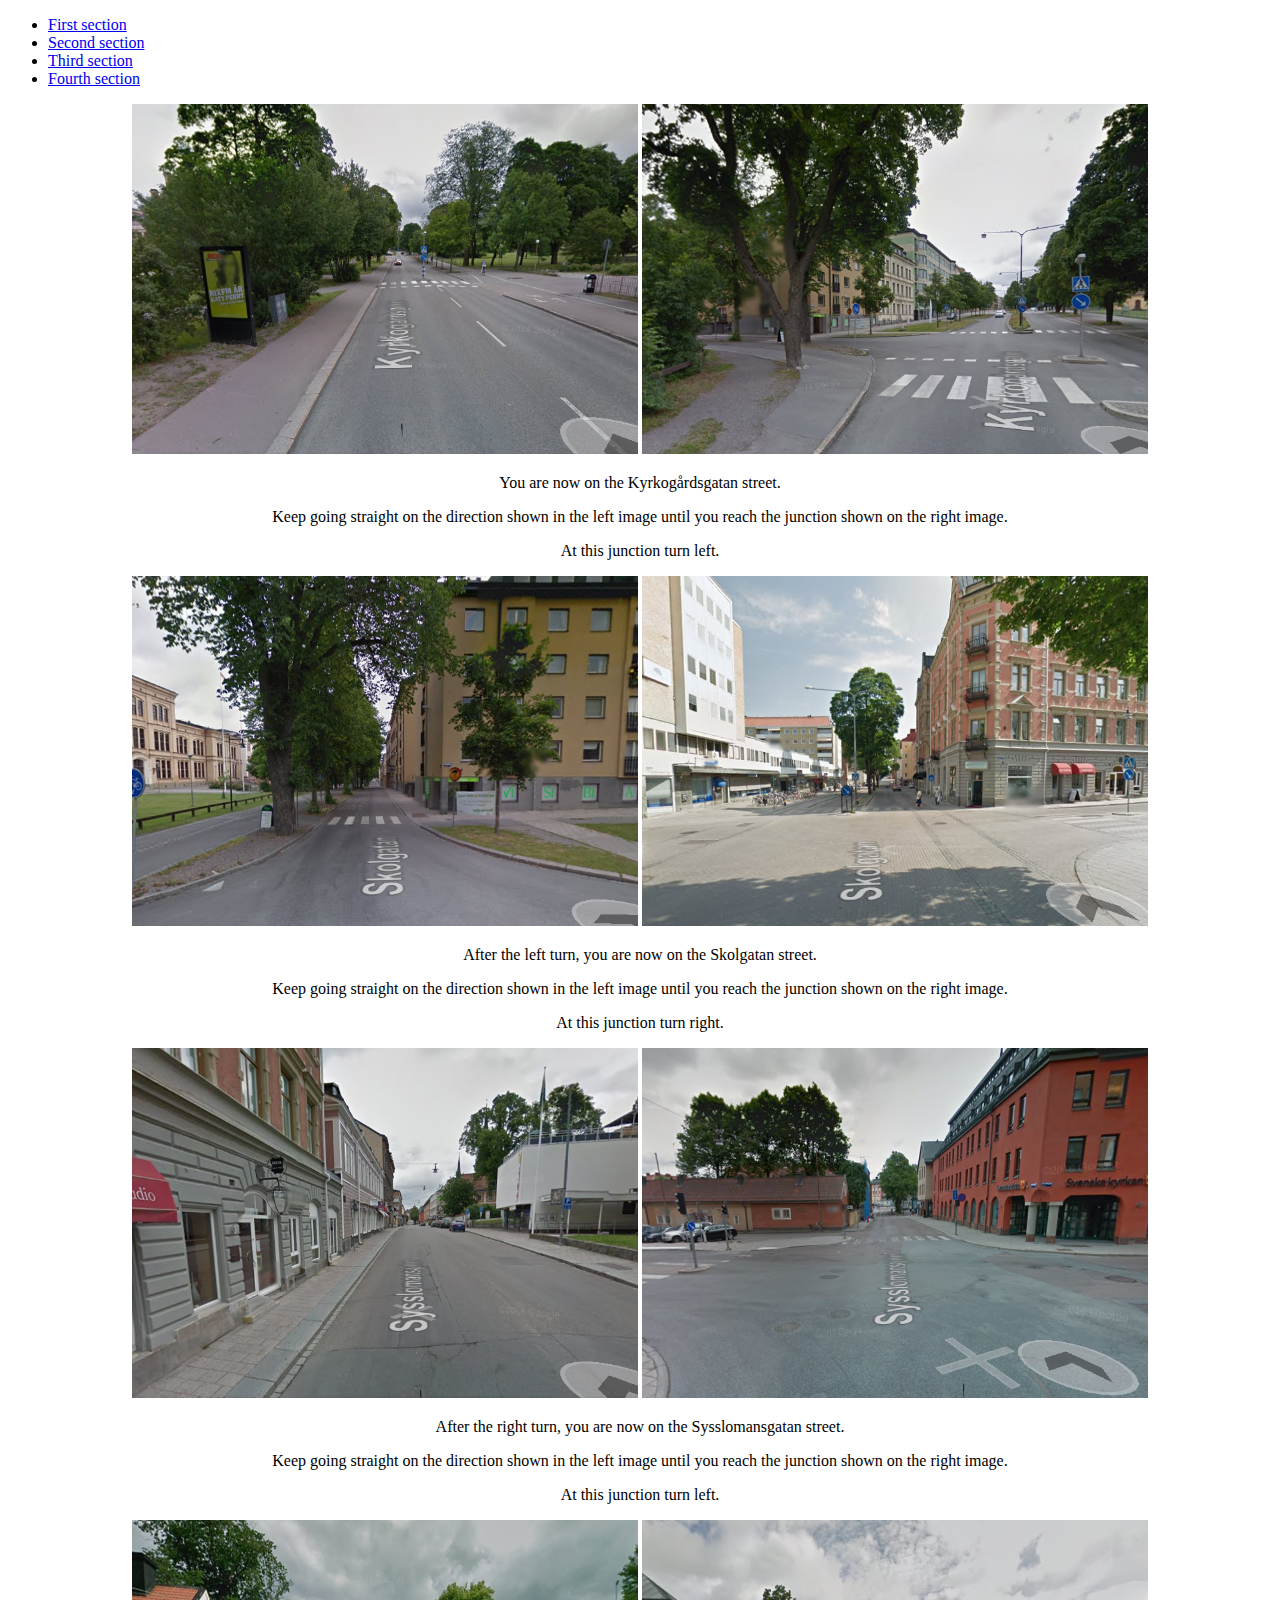
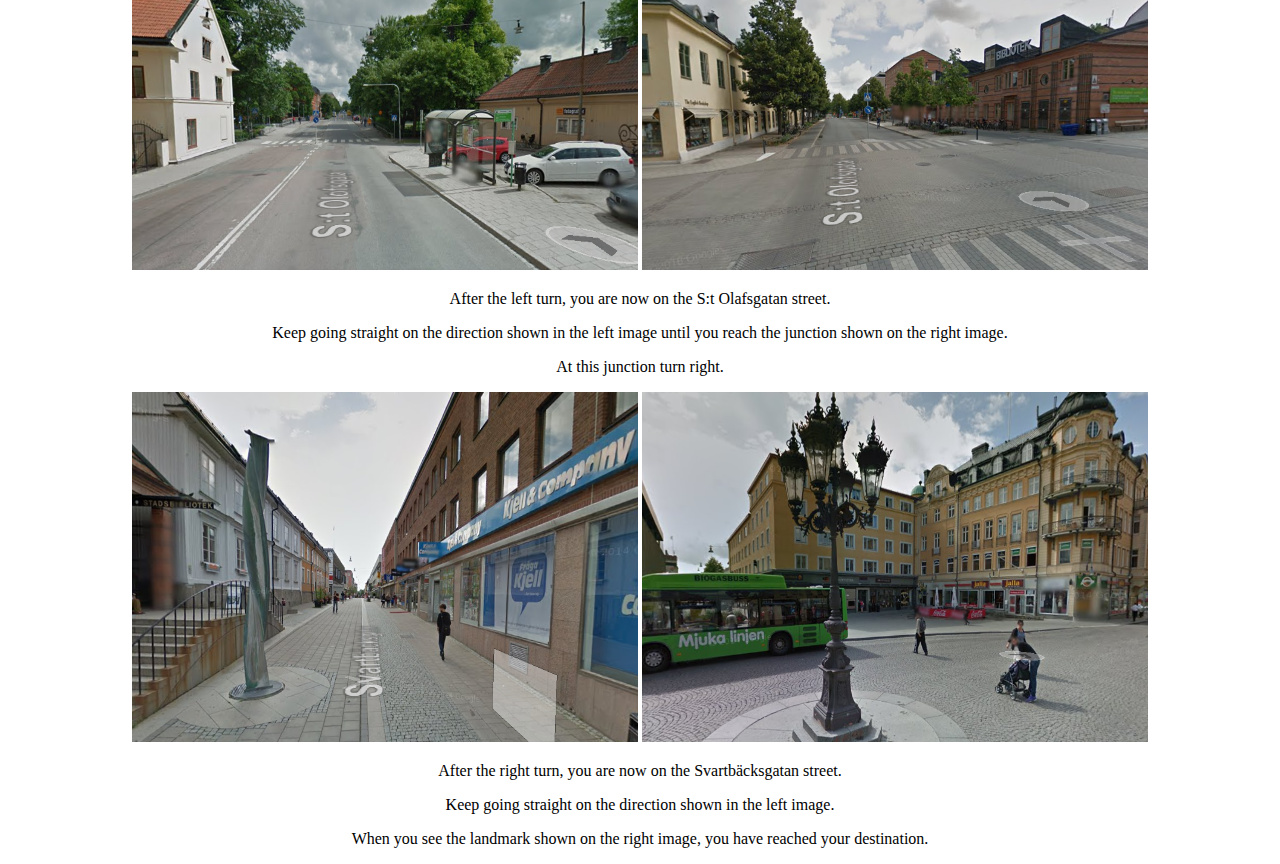
==== src/home.html @ 77dd81d9 "first commit" ====
<!DOCTYPE html>
<html lang="en">
<head>
    <meta charset="UTF-8">
    <title>Easy Navigation</title>

    <link rel="stylesheet" type="text/css" href="lib/jquery.pagepiling.css"/>
    <link rel="stylesheet" type="text/css" href="css/main.css"/>

    <script src="http://ajax.googleapis.com/ajax/libs/jquery/1.11.1/jquery.min.js"></script>
    <script type="text/javascript" src="lib/jquery.pagepiling.js"></script>
    <script type="text/javascript" src="js/home.js"></script>

</head>
<body>
<div id="main">
    <ul id="myMenu">
        <li data-menuanchor="firstPage" class="active"><a href="#firstPage">First section</a></li>
        <li data-menuanchor="secondPage"><a href="#secondPage">Second section</a></li>
        <li data-menuanchor="thirdPage"><a href="#thirdPage">Third section</a></li>
        <li data-menuanchor="fourthPage"><a href="#fourthPage">Fourth section</a></li>
    </ul>
    <div id="pagepiling">
        <div class="section" style="background-color: white;">
            <div style="text-align: center;">
                <img src="img/01.png" height="350" width="40%"/>
                <img src="img/02.png" height="350" width="40%"/>
            </div>
            <div style="text-align: center;">
                <p>You are now on the Kyrkogårdsgatan street.</p>
                <p>Keep going straight on the direction shown in the left image until you reach the junction shown on
                    the right image.</p>
                <p>At this junction turn left.</p>
            </div>
        </div>
        <div class="section" style="background-color: white;">
            <div style="text-align: center;">
                <img src="img/03.png" height="350" width="40%"/>
                <img src="img/04.png" height="350" width="40%"/>
            </div>
            <div style="text-align: center;">
                <p>After the left turn, you are now on the Skolgatan street.</p>
                <p>Keep going straight on the direction shown in the left image until you reach the junction shown on
                    the right image.</p>
                <p>At this junction turn right.</p>
            </div>
        </div>
        <div class="section" style="background-color: white;">
            <div style="text-align: center;">
                <img src="img/05.png" height="350" width="40%"/>
                <img src="img/06.png" height="350" width="40%"/>
            </div>
            <div style="text-align: center;">
                <p>After the right turn, you are now on the Sysslomansgatan street.</p>
                <p>Keep going straight on the direction shown in the left image until you reach the junction shown on
                    the right image.</p>
                <p>At this junction turn left.</p>
            </div>
        </div>
        <div class="section" style="background-color: white;">
            <div style="text-align: center;">
                <img src="img/07.png" height="350" width="40%"/>
                <img src="img/08.png" height="350" width="40%"/>
            </div>
            <div style="text-align: center;">
                <p>After the left turn, you are now on the S:t Olafsgatan street.</p>
                <p>Keep going straight on the direction shown in the left image until you reach the junction shown on
                    the right image.</p>
                <p>At this junction turn right.</p>
            </div>
        </div>
        <div class="section" style="background-color: white;">
            <div style="text-align: center;">
                <img src="img/09.png" height="350" width="40%"/>
                <img src="img/12.png" height="350" width="40%"/>
            </div>
            <div style="text-align: center;">
                <p>After the right turn, you are now on the Svartbäcksgatan street.</p>
                <p>Keep going straight on the direction shown in the left image.</p>
                <p>When you see the landmark shown on the right image, you have reached your destination.</p>
            </div>
        </div>
    </div>
    <!--<table>
        <tr>
            <td><img src="img/01.png" height="350" width="350"/></td>
            <td><img src="img/02.png" height="350" width="350"/></td>
            <td><img src="img/03.png" height="350" width="350"/></td>
            <td><img src="img/04.png" height="350" width="350"/></td>
            <td><img src="img/05.png" height="350" width="350"/></td>
            <td><img src="img/06.png" height="350" width="350"/></td>
            <td><img src="img/07.png" height="350" width="350"/></td>
            <td><img src="img/08.png" height="350" width="350"/></td>
            <td><img src="img/09.png" height="350" width="350"/></td>
            <td><img src="img/10.png" height="350" width="350"/></td>
            <td><img src="img/11.png" height="350" width="350"/></td>
            <td><img src="img/12.png" height="350" width="350"/></td>
        </tr>
        <tr>
            <td colspan="2">
                <p>You are now on the Kyrkogårdsgatan street. Keep going straigt on the direction shown in the left
                    image.</p>
            </td>
        </tr>
    </table>-->
</div>
</body>
</html>
---- src/css/main.css ----
.pp-tableCell {
    vertical-align: top;
    padding-top: 50px;
}
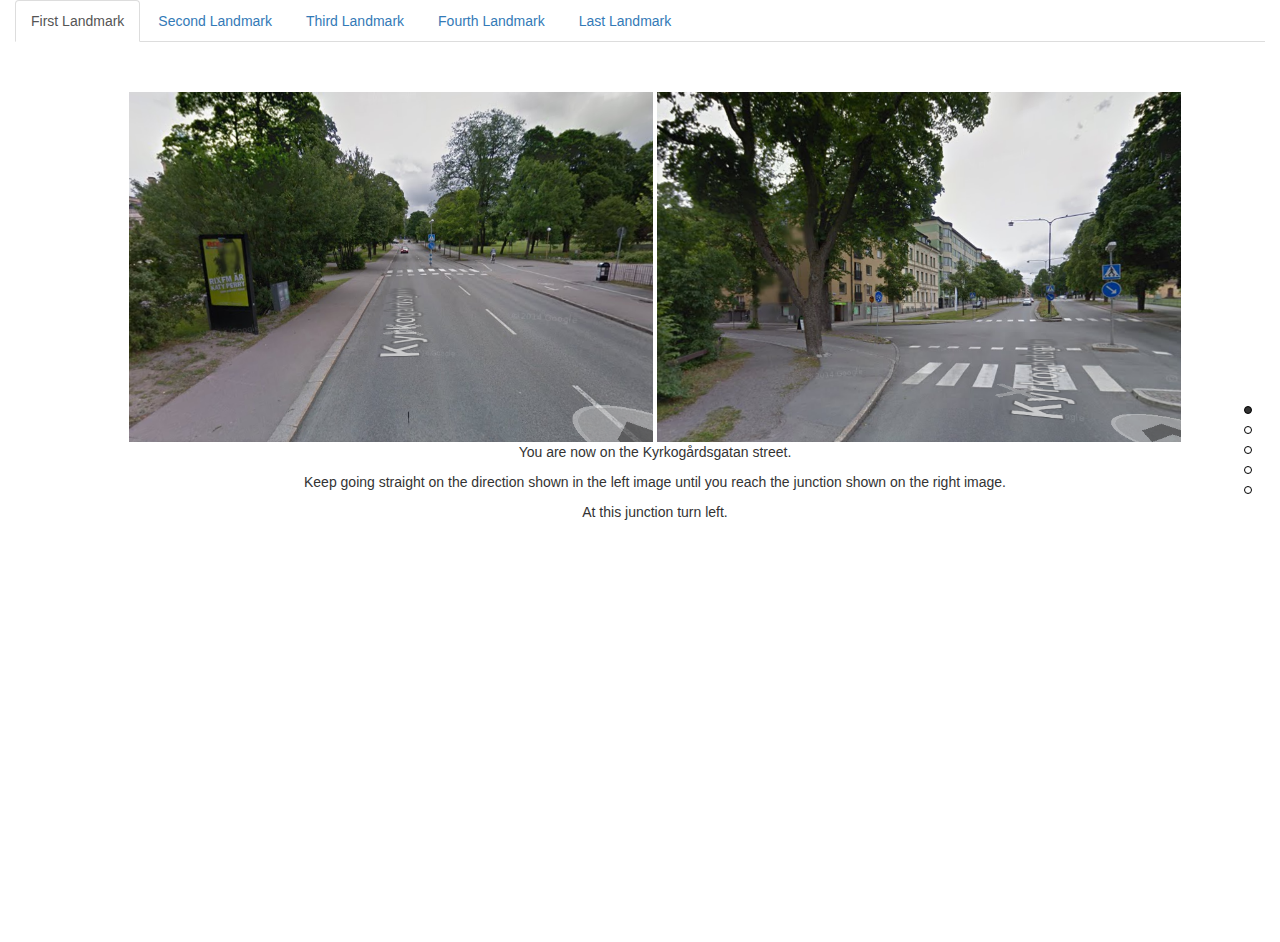
==== commit 47a7d868: "added bootstrap; enhanced navigation bar;" ====
--- a/src/home.html
+++ b/src/home.html
@@ -4,7 +4,10 @@
     <meta charset="UTF-8">
     <title>Easy Navigation</title>
 
+    <meta name="viewport" content="width=device-width, initial-scale=1">
+
     <link rel="stylesheet" type="text/css" href="lib/jquery.pagepiling.css"/>
+    <link rel="stylesheet" type="text/css" href="lib/bootstrap.min.css"/>
     <link rel="stylesheet" type="text/css" href="css/main.css"/>
 
     <script src="http://ajax.googleapis.com/ajax/libs/jquery/1.11.1/jquery.min.js"></script>
@@ -13,20 +16,22 @@
 
 </head>
 <body>
-<div id="main">
-    <ul id="myMenu">
-        <li data-menuanchor="firstPage" class="active"><a href="#firstPage">First section</a></li>
-        <li data-menuanchor="secondPage"><a href="#secondPage">Second section</a></li>
-        <li data-menuanchor="thirdPage"><a href="#thirdPage">Third section</a></li>
-        <li data-menuanchor="fourthPage"><a href="#fourthPage">Fourth section</a></li>
+<div class="container-fluid" id="main">
+    <ul id="menu" class="nav nav-tabs">
+        <li data-menuanchor="firstLandmark" role="presentation" class="active"><a href="#firstLandmark">First
+            Landmark</a></li>
+        <li data-menuanchor="secondLandmark" role="presentation"><a href="#secondLandmark">Second Landmark</a></li>
+        <li data-menuanchor="thirdLandmark" role="presentation"><a href="#thirdLandmark">Third Landmark</a></li>
+        <li data-menuanchor="fourthLandmark" role="presentation"><a href="#fourthLandmark">Fourth Landmark</a></li>
+        <li data-menuanchor="lastLandmark" role="presentation"><a href="#lastLandmark">Last Landmark</a></li>
     </ul>
     <div id="pagepiling">
         <div class="section" style="background-color: white;">
-            <div style="text-align: center;">
+            <div class="row" style="text-align: center;">
                 <img src="img/01.png" height="350" width="40%"/>
                 <img src="img/02.png" height="350" width="40%"/>
             </div>
-            <div style="text-align: center;">
+            <div class="row" style="text-align: center;">
                 <p>You are now on the Kyrkogårdsgatan street.</p>
                 <p>Keep going straight on the direction shown in the left image until you reach the junction shown on
                     the right image.</p>
@@ -34,11 +39,11 @@
             </div>
         </div>
         <div class="section" style="background-color: white;">
-            <div style="text-align: center;">
+            <div class="row" style="text-align: center;">
                 <img src="img/03.png" height="350" width="40%"/>
                 <img src="img/04.png" height="350" width="40%"/>
             </div>
-            <div style="text-align: center;">
+            <div class="row" style="text-align: center;">
                 <p>After the left turn, you are now on the Skolgatan street.</p>
                 <p>Keep going straight on the direction shown in the left image until you reach the junction shown on
                     the right image.</p>
@@ -46,11 +51,11 @@
             </div>
         </div>
         <div class="section" style="background-color: white;">
-            <div style="text-align: center;">
+            <div class="row" style="text-align: center;">
                 <img src="img/05.png" height="350" width="40%"/>
                 <img src="img/06.png" height="350" width="40%"/>
             </div>
-            <div style="text-align: center;">
+            <div class="row" style="text-align: center;">
                 <p>After the right turn, you are now on the Sysslomansgatan street.</p>
                 <p>Keep going straight on the direction shown in the left image until you reach the junction shown on
                     the right image.</p>
@@ -58,11 +63,11 @@
             </div>
         </div>
         <div class="section" style="background-color: white;">
-            <div style="text-align: center;">
+            <div class="row" style="text-align: center;">
                 <img src="img/07.png" height="350" width="40%"/>
                 <img src="img/08.png" height="350" width="40%"/>
             </div>
-            <div style="text-align: center;">
+            <div class="row" style="text-align: center;">
                 <p>After the left turn, you are now on the S:t Olafsgatan street.</p>
                 <p>Keep going straight on the direction shown in the left image until you reach the junction shown on
                     the right image.</p>
@@ -70,39 +75,17 @@
             </div>
         </div>
         <div class="section" style="background-color: white;">
-            <div style="text-align: center;">
+            <div class="row" style="text-align: center;">
                 <img src="img/09.png" height="350" width="40%"/>
                 <img src="img/12.png" height="350" width="40%"/>
             </div>
-            <div style="text-align: center;">
+            <div class="row" style="text-align: center;">
                 <p>After the right turn, you are now on the Svartbäcksgatan street.</p>
                 <p>Keep going straight on the direction shown in the left image.</p>
                 <p>When you see the landmark shown on the right image, you have reached your destination.</p>
             </div>
         </div>
     </div>
-    <!--<table>
-        <tr>
-            <td><img src="img/01.png" height="350" width="350"/></td>
-            <td><img src="img/02.png" height="350" width="350"/></td>
-            <td><img src="img/03.png" height="350" width="350"/></td>
-            <td><img src="img/04.png" height="350" width="350"/></td>
-            <td><img src="img/05.png" height="350" width="350"/></td>
-            <td><img src="img/06.png" height="350" width="350"/></td>
-            <td><img src="img/07.png" height="350" width="350"/></td>
-            <td><img src="img/08.png" height="350" width="350"/></td>
-            <td><img src="img/09.png" height="350" width="350"/></td>
-            <td><img src="img/10.png" height="350" width="350"/></td>
-            <td><img src="img/11.png" height="350" width="350"/></td>
-            <td><img src="img/12.png" height="350" width="350"/></td>
-        </tr>
-        <tr>
-            <td colspan="2">
-                <p>You are now on the Kyrkogårdsgatan street. Keep going straigt on the direction shown in the left
-                    image.</p>
-            </td>
-        </tr>
-    </table>-->
 </div>
 </body>
 </html>